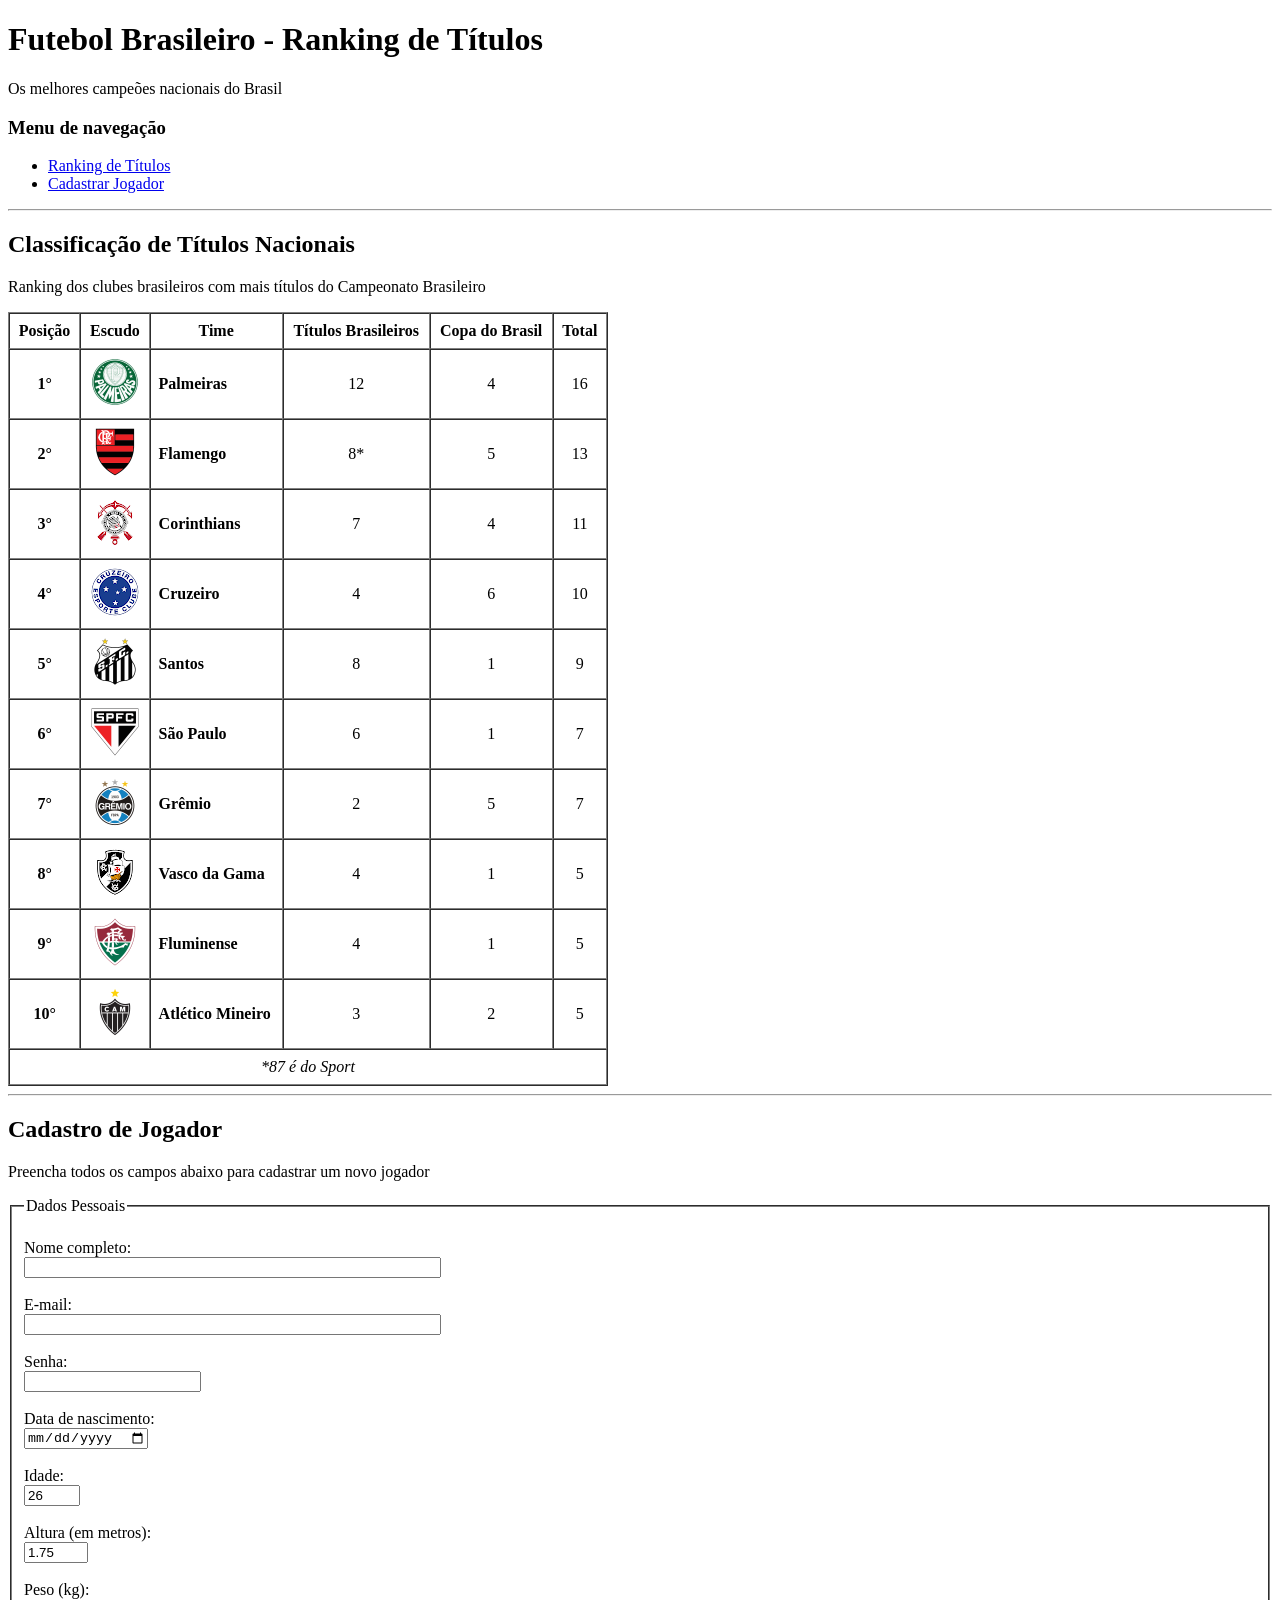
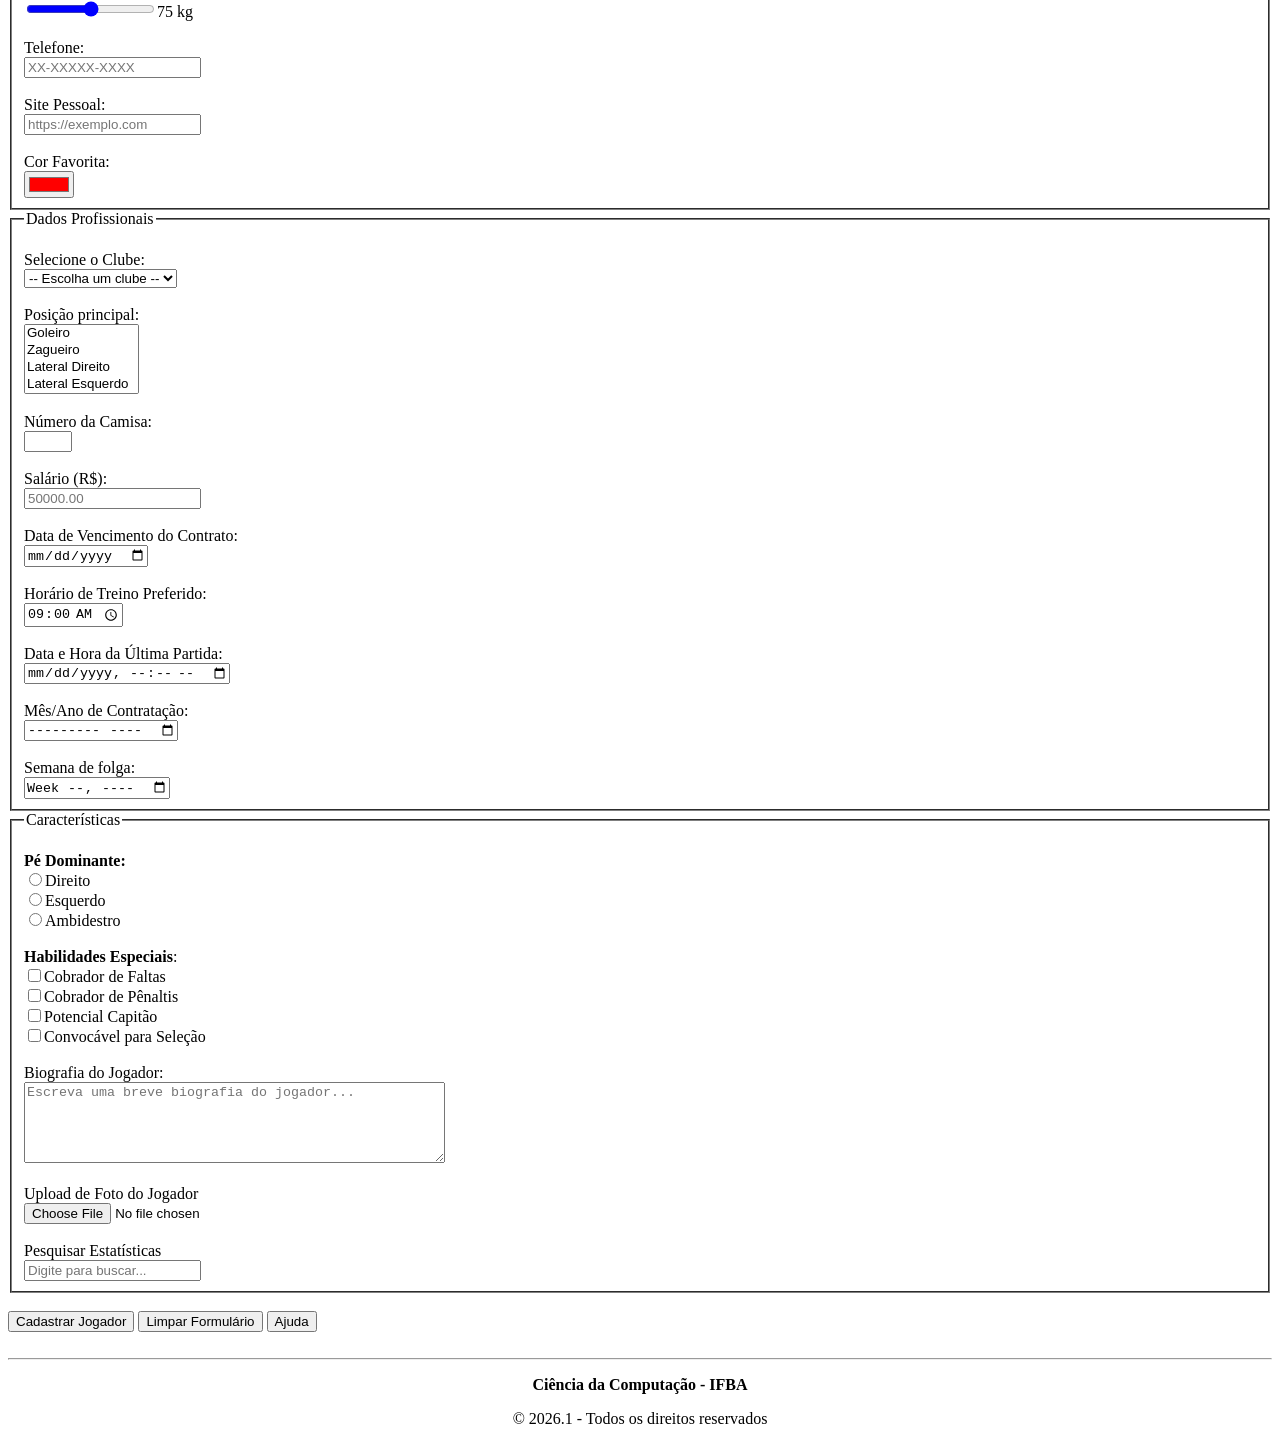
==== praticaLaboral/index.html @ 8c4af3b9 "first commit" ====
<!-- professor, percebi que a fonte no vídeo é diferente da minha, que mostra no navegador,
 não sei se é uma configuração já do seu navegador a fonte diferente, entao como o senhor disse
 que usou apenas HTML, resolvi deixar como está -->
<!DOCTYPE html>
<html lang="pt-BR">
<head>
    <meta charset="UTF-8">
    <meta name="viewport" content="width=device-width, initial-scale=1.0">
    <title>Futebol Brasileiro - Ranking de Títulos</title>
</head>
<body>
    <header>
        <h1>Futebol Brasileiro - Ranking de Títulos</h1>
        <p>Os melhores campeões nacionais do Brasil</p>
    </header>

    <nav>
        <h3>Menu de navegação</h3>  
        <ul>
            <li><a href="#ranking">Ranking de Títulos</a></li>
            <li><a href="#cadastro">Cadastrar Jogador</a></li>
        </ul>
    </nav>
    <hr>

    <section>
        <div id="ranking">
            <h2>Classificação de Títulos Nacionais</h2>
            <p>Ranking dos clubes brasileiros com mais títulos do Campeonato Brasileiro</p>
            <table border="1" cellspacing="0" cellpadding="8" width="600">
                <thead>
                    <tr>
                        <th>Posição</th>
                        <th>Escudo</th>
                        <th>Time</th>
                        <th>Títulos Brasileiros</th>
                        <th>Copa do Brasil</th>
                        <th>Total</th>
                    </tr>
                </thead>
                <tbody>
                    <tr align="center">
                        <td><strong>1°</strong></td>
                        <td><img src="../praticaLaboral/img/maiorCampeao.png" alt="Escudo do Palmeiras"></td>
                        <td align="left"><strong>Palmeiras</strong></td>
                        <td>12</td>
                        <td>4</td>
                        <td>16</td>
                    </tr>
                    <tr align="center">
                        <td><strong>2°</strong></td>
                        <td><img src="../praticaLaboral/img/time2.png" alt="Escudo do Flamengo"></td>
                        <td align="left"><strong>Flamengo</strong></td>
                        <td>8*</td>
                        <td>5</td>
                        <td>13</td>
                    </tr>
                    <tr align="center">
                        <td><strong>3°</strong></td>
                        <td><img style="transform: rotate(180deg);" src="../praticaLaboral/img/time3.png" alt="Escudo do Corinthians"></td>
                        <td align="left"><strong>Corinthians</strong></td>
                        <td>7</td>
                        <td>4</td>
                        <td>11</td>
                    </tr>
                    <tr align="center">
                        <td><strong>4°</strong></td>
                        <td><img src="../praticaLaboral/img/time4.png" alt="Escudo do Cruzeiro"></td>
                        <td align="left"><strong>Cruzeiro</strong></td>
                        <td>4</td>
                        <td>6</td>
                        <td>10</td>
                    </tr>
                    <tr align="center">
                        <td><strong>5°</strong></td>
                        <td><img src="../praticaLaboral/img/time5.png" alt="Escudo do Santos"></td>
                        <td align="left"><strong>Santos</strong></td>
                        <td>8</td>
                        <td>1</td>
                        <td>9</td>
                    </tr>
                    <tr align="center">
                        <td><strong>6°</strong></td>
                        <td><img src="../praticaLaboral/img/time7.png" alt="Escudo do São Paulo"></td>
                        <td align="left"><strong>São Paulo</strong></td>
                        <td>6</td>
                        <td>1</td>
                        <td>7</td>
                    </tr>
                    <tr align="center">
                        <td><strong>7°</strong></td>
                        <td><img src="../praticaLaboral/img/time6.png" alt="Escudo do Grêmio"></td>
                        <td align="left"><strong>Grêmio</strong></td>
                        <td>2</td>
                        <td>5</td>
                        <td>7</td>
                    </tr>
                    <tr align="center">
                        <td><strong>8°</strong></td>
                        <td><img src="../praticaLaboral/img/time9.png" alt="Escudo do Vasco da Gama"></td>
                        <td align="left"><strong>Vasco da Gama</strong></td>
                        <td>4</td>
                        <td>1</td>
                        <td>5</td>
                    </tr>
                    <tr align="center">
                        <td><strong>9°</strong></td>
                        <td><img src="../praticaLaboral/img/time10.png" alt="Escudo do Fluminense"></td>
                        <td align="left"><strong>Fluminense</strong></td>
                        <td>4</td>
                        <td>1</td>
                        <td>5</td>
                    </tr>
                    <tr align="center">
                        <td><strong>10°</strong></td>
                        <td><img src="../praticaLaboral/img/time8.png" alt="Escudo do Atlético Mineiro"></td>
                        <td align="left"><strong>Atlético Mineiro</strong></td>
                        <td>3</td>
                        <td>2</td>
                        <td>5</td>
                    </tr>
                </tbody>
                <tfoot>
                    <tr>
                        <td colspan="6" align="center"><em>*87 é do Sport</em></td>
                    </tr>
                </tfoot>
            </table>
            <hr>
        </div>
        
        <div id="cadastro">
            <h2>Cadastro de Jogador</h2>
            <p>Preencha todos os campos abaixo para cadastrar um novo jogador</p>
            <form>
                <fieldset style="border-color: gray;">
                    <legend>Dados Pessoais</legend>

                    <br> <label for="nome">Nome completo:</label><br>
                    <input type="text" id="nome" name="nome" size="50" required><br>

                    <br><label for="email">E-mail:</label><br>
                    <input type="email" id="email" name="email" size="50" required><br>

                    <br><label for="pwd">Senha:</label><br>
                    <input type="password" id="pwd" name="pwd" size="20" required><br>
                    
                    <br><label for="data">Data de nascimento:</label><br>
                    <input type="date" id="data" name="data" required><br>

                    <br><label for="idade">Idade:</label><br>
                    <input type="number" id="idade" name="idade" value="26" min="0" max="100" required><br>
                    
                    <br><label for="idade">Altura (em metros):</label><br>
                    <input type="number" id="idade" name="idade" value="1.75" min="0" max="3" step="0.01" required><br>
                    
                    <br><label for="peso">Peso (kg):</label><br>
                    <input type="range" id="peso" name="peso" min="0" max="100" required style="accent-color: blue;"><span class="info">75 kg</span><br>
                    
                    <br><label for="telefone">Telefone:</label><br>
                    <input type="tel" id="telefone" name="telefone" placeholder="XX-XXXXX-XXXX" required><br>
                    
                    <br><label for="site">Site Pessoal:</label><br>
                    <input type="url" id="site" name="site" placeholder="https://exemplo.com" required><br>

                    <br><label for="cor">Cor Favorita:</label><br>
                    <input type="color" id="cor" name="cor" value="#ff0000" required>
            </fieldset>
            
            <fieldset style="border-color: gray;">
                <legend>Dados Profissionais</legend><br>
                <label for="clube">Selecione o Clube:</label><br>
                <select name="clube" id="clube" required>
                    <option value="" disabled selected>-- Escolha um clube --</option>
                    <option value="">Palmeiras</option>
                    <option value="">Flamengo</option>
                    <option value="">Corinthians</option>
                    <option value="">Cruzeiro</option>
                    <option value="">Santos</option>
                    <option value="">São Paulo</option>
                    <option value="">Grêmio</option>
                    <option value="">Vasco da Gama</option>
                    <option value="">Fluminense</option>
                    <option value="">Atlético Mineiro</option>
                </select><br>
                <br>
                <label for="posicao">Posição principal:</label><br>
                <select name="posicao" id="posicao" size="4" required>
                    <option value="">Goleiro</option>
                    <option value="">Zagueiro</option>
                    <option value="">Lateral Direito</option>
                    <option value="">Lateral Esquerdo</option>
                    <option value="">Ala</option>
                    <option value="">Volante</option>
                    <option value="">Meia Central</option>
                    <option value="">Meia-Atacante</option>
                    <option value="">Meia Lateral</option>
                    <option value="">Ponta Esquerda</option>
                    <option value="">Ponta Direita</option>
                    <option value="">Centroavante</option>
                    <option value="">Segundo Atacante</option>
                </select>
                <br>
                <br><label for="numeroCamisa">Número da Camisa:</label><br>
                <input type="number" id="numeroCamisa" name="numeroCamisa" min="0" max="99" required><br>

                <br><label for="salario">Salário (R$):</label><br>
                <input type="number" id="salario" name="salario" placeholder="50000.00" step="1.00" required><br>

                <br><label for="dataVencimento">Data de Vencimento do Contrato:</label><br>
                <input type="date" id="dataVencimento" name="dataVencimento" required><br>

                <br><label for="horarioTreino">Horário de Treino Preferido:</label><br>
                <input type="time" id="horarioTreino" name="horarioTreino" value="09:00" required><br>

                <br><label for="dataHoraUltimaPartida">Data e Hora da Última Partida:</label><br>
                <input type="datetime-local" id="dataHoraUltimaPartida" name="dataHoraUltimaPartida" required><br>

                <br><label for="mesContratacao">Mês/Ano de Contratação:</label><br>
                <input type="month" id="mesContratacao" name="mesContratacao" required><br>

                <br><label for="semanaFolga">Semana de folga:</label><br>
                <input type="week" id="semanaFolga" name="semanaFolga" required><br>
            </fieldset>

            <fieldset style="border-color: gray;">
                <legend>Características</legend>

                <br> <label for="peDominante"><strong>Pé Dominante:</strong></label><br>
                <input type="radio" id="peDominante" name="peDominante" style="accent-color: blue;" required><span>Direito</span><br>
                <input type="radio" id="peDominante" name="peDominante" style="accent-color: blue;" required><span>Esquerdo</span><br>
                <input type="radio" id="peDominante" name="peDominante" style="accent-color: blue;" required><span>Ambidestro</span><br>

                <br> <label for="habilidadeEspecial"><strong>Habilidades Especiais</strong>:</strong></label><br>
                <input type="checkbox" id="habilidadeEspecial" name="habilidadeEspecial" style="accent-color: blue;" required><span>Cobrador de Faltas</span><br>
                <input type="checkbox" id="habilidadeEspecial" name="habilidadeEspecial" style="accent-color: blue;" required><span>Cobrador de Pênaltis</span><br>
                <input type="checkbox" id="habilidadeEspecial" name="habilidadeEspecial" style="accent-color: blue;" required><span>Potencial Capitão</span><br>
                <input type="checkbox" id="habilidadeEspecial" name="habilidadeEspecial" style="accent-color: blue;" required><span>Convocável para Seleção</span><br>

                <br><label for="biografia">Biografia do Jogador:</label><br>
                <textarea id="biografia" name="biografia" rows="5" cols="50" placeholder="Escreva uma breve biografia do jogador..." required></textarea><br>
                
                <br><label for="foto">Upload de Foto do Jogador</label><br>
                <input type="file" id="foto" name="foto" accept="image/*" required><br>
                
                <br><label for="buscar">Pesquisar Estatísticas</label><br>
                <input type="search" id="buscar" name="buscar" placeholder="Digite para buscar..." required><br>
            </fieldset><br>

            <button type="submit">Cadastrar Jogador</button>
            <button type="reset">Limpar Formulário</button>
            <button>Ajuda</button>
            </form>
        </div>
    </section>
    <br><hr>
    <footer>
        <p align="center"><strong>Ciência da Computação - IFBA</strong></p>
        <p align="center">&copy; 2026.1 - Todos os direitos reservados</p>
    </footer>
</body>
</html>
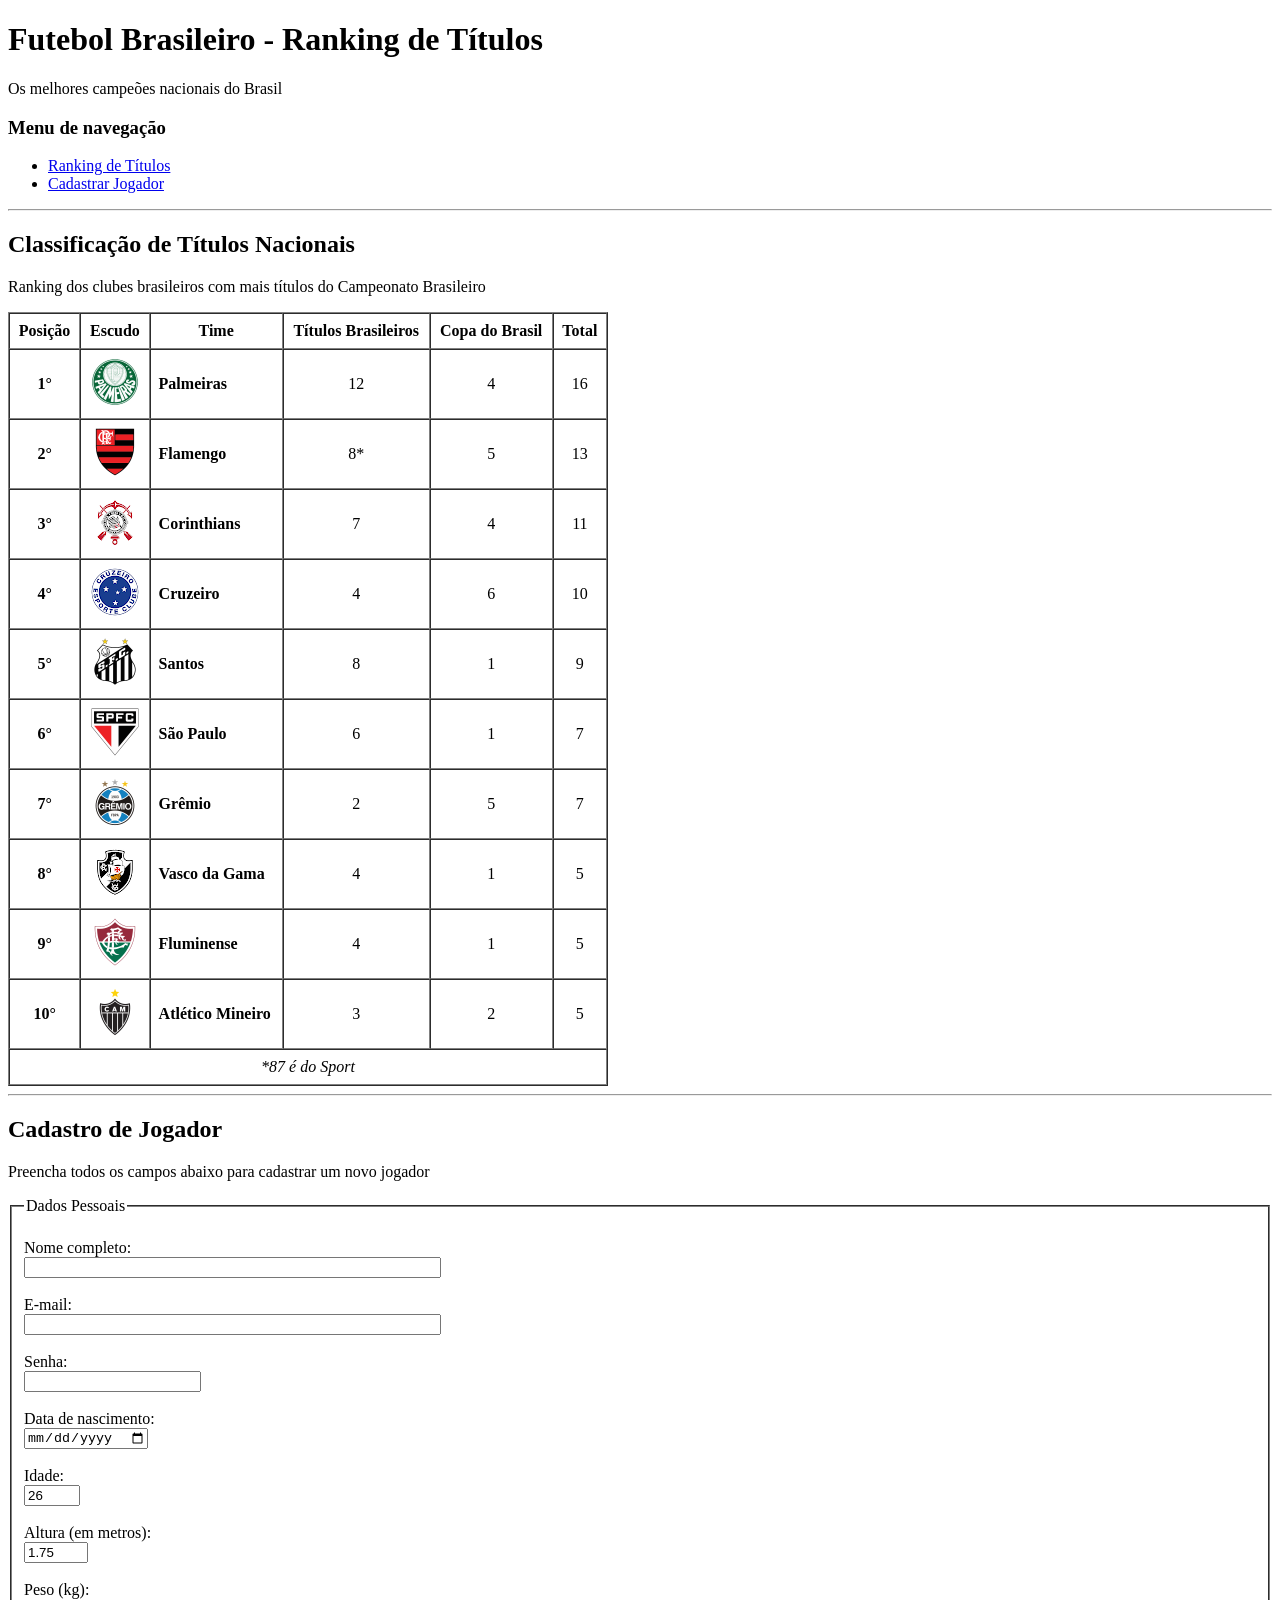
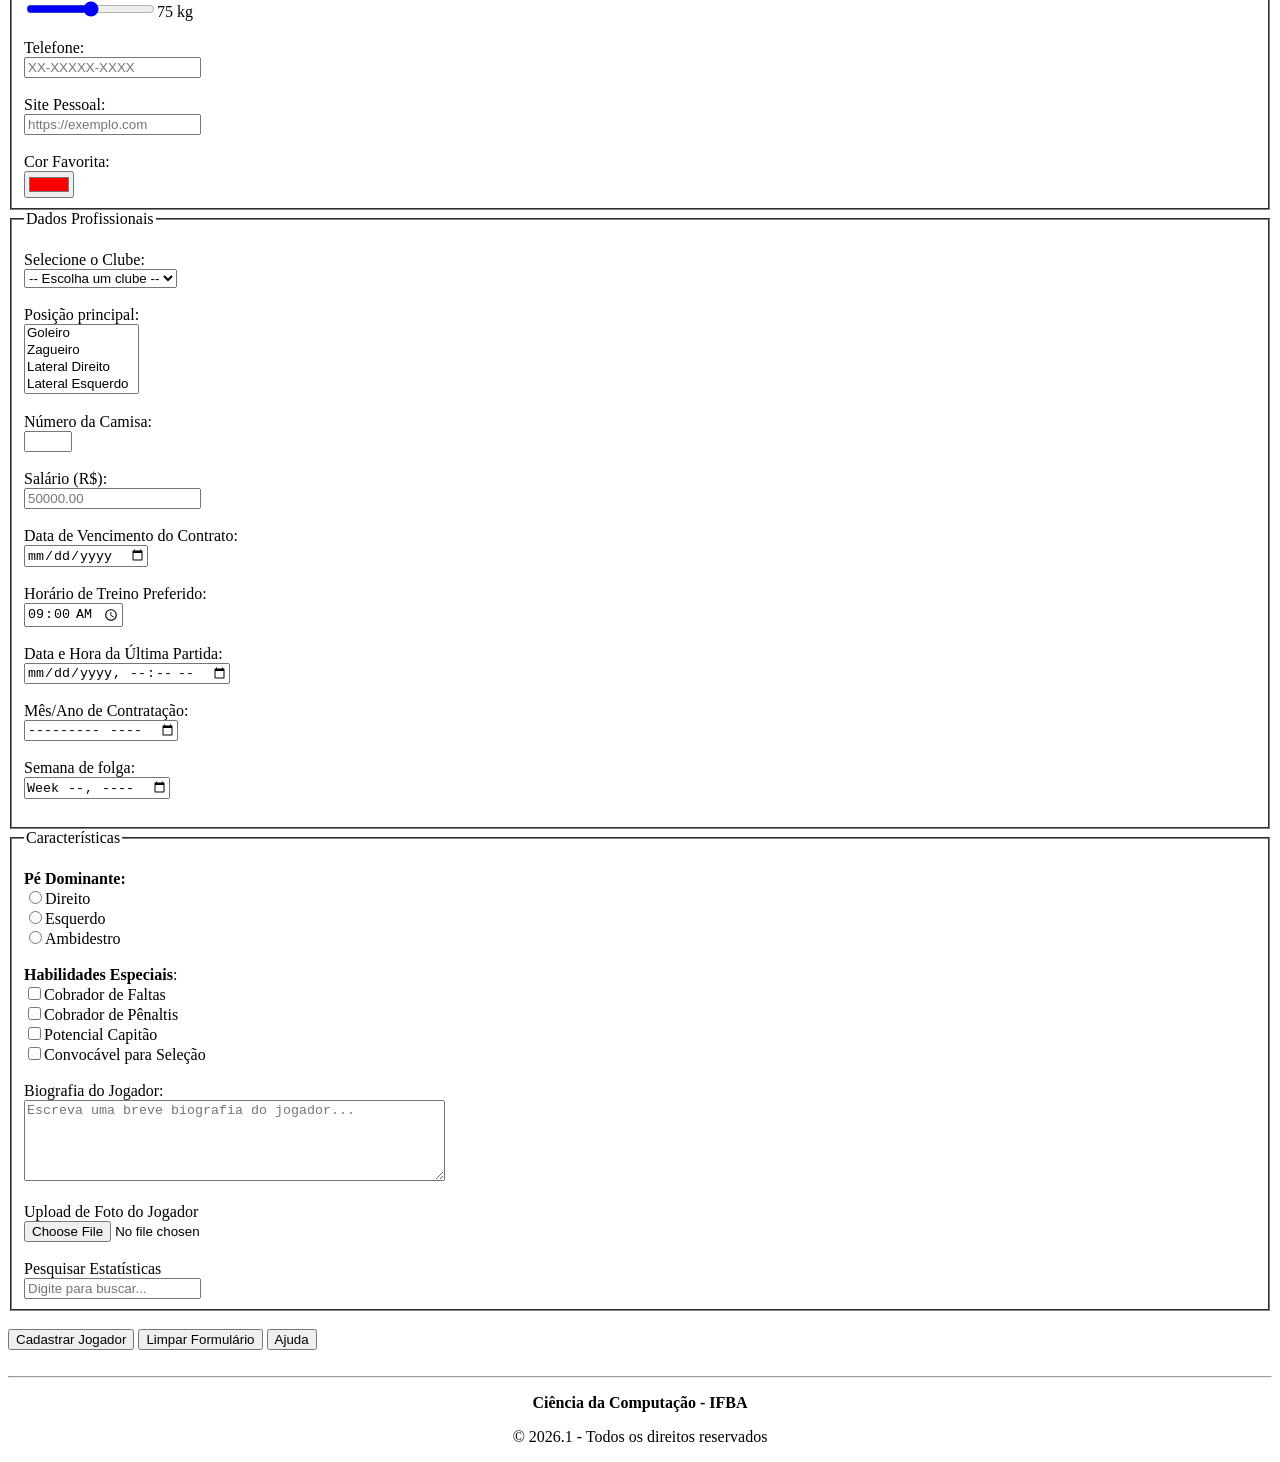
==== commit ce8a2157: "ajustes" ====
--- a/praticaLaboral/index.html
+++ b/praticaLaboral/index.html
@@ -134,36 +134,36 @@
             <p>Preencha todos os campos abaixo para cadastrar um novo jogador</p>
             <form>
                 <fieldset style="border-color: gray;">
-                    <legend>Dados Pessoais</legend>
-
-                    <br> <label for="nome">Nome completo:</label><br>
-                    <input type="text" id="nome" name="nome" size="50" required><br>
-
-                    <br><label for="email">E-mail:</label><br>
-                    <input type="email" id="email" name="email" size="50" required><br>
-
-                    <br><label for="pwd">Senha:</label><br>
-                    <input type="password" id="pwd" name="pwd" size="20" required><br>
-                    
-                    <br><label for="data">Data de nascimento:</label><br>
-                    <input type="date" id="data" name="data" required><br>
-
-                    <br><label for="idade">Idade:</label><br>
-                    <input type="number" id="idade" name="idade" value="26" min="0" max="100" required><br>
-                    
-                    <br><label for="idade">Altura (em metros):</label><br>
-                    <input type="number" id="idade" name="idade" value="1.75" min="0" max="3" step="0.01" required><br>
-                    
-                    <br><label for="peso">Peso (kg):</label><br>
-                    <input type="range" id="peso" name="peso" min="0" max="100" required style="accent-color: blue;"><span class="info">75 kg</span><br>
-                    
-                    <br><label for="telefone">Telefone:</label><br>
-                    <input type="tel" id="telefone" name="telefone" placeholder="XX-XXXXX-XXXX" required><br>
-                    
-                    <br><label for="site">Site Pessoal:</label><br>
-                    <input type="url" id="site" name="site" placeholder="https://exemplo.com" required><br>
-
-                    <br><label for="cor">Cor Favorita:</label><br>
+                    <legend>Dados Pessoais</legend><br>
+                    
+                    <label for="nome">Nome completo:</label><br>
+                    <input type="text" id="nome" name="nome" size="50" required><br><br>
+                
+                    <label for="email">E-mail:</label><br>
+                    <input type="email" id="email" name="email" size="50" required><br><br>
+
+                    <label for="pwd">Senha:</label><br>
+                    <input type="password" id="pwd" name="pwd" size="20" required><br><br>
+                    
+                    <label for="data">Data de nascimento:</label><br>
+                    <input type="date" id="data" name="data" required><br><br>
+
+                    <label for="idade">Idade:</label><br>
+                    <input type="number" id="idade" name="idade" value="26" min="0" max="100" required><br><br>
+                    
+                    <label for="altura">Altura (em metros):</label><br>
+                    <input type="number" id="altura" name="altura" value="1.75" min="0" max="3" step="0.01" required><br><br>
+                    
+                    <label for="peso">Peso (kg):</label><br>
+                    <input type="range" id="peso" name="peso" min="0" max="100" required style="accent-color: blue;"><span class="info">75 kg</span><br><br>
+                    
+                    <label for="telefone">Telefone:</label><br>
+                    <input type="tel" id="telefone" name="telefone" placeholder="XX-XXXXX-XXXX" required><br><br>
+                    
+                    <label for="site">Site Pessoal:</label><br>
+                    <input type="url" id="site" name="site" placeholder="https://exemplo.com" required><br><br>
+
+                    <label for="cor">Cor Favorita:</label><br>
                     <input type="color" id="cor" name="cor" value="#ff0000" required>
             </fieldset>
             
@@ -200,50 +200,50 @@
                     <option value="">Centroavante</option>
                     <option value="">Segundo Atacante</option>
                 </select>
-                <br>
-                <br><label for="numeroCamisa">Número da Camisa:</label><br>
-                <input type="number" id="numeroCamisa" name="numeroCamisa" min="0" max="99" required><br>
-
-                <br><label for="salario">Salário (R$):</label><br>
-                <input type="number" id="salario" name="salario" placeholder="50000.00" step="1.00" required><br>
-
-                <br><label for="dataVencimento">Data de Vencimento do Contrato:</label><br>
-                <input type="date" id="dataVencimento" name="dataVencimento" required><br>
-
-                <br><label for="horarioTreino">Horário de Treino Preferido:</label><br>
-                <input type="time" id="horarioTreino" name="horarioTreino" value="09:00" required><br>
-
-                <br><label for="dataHoraUltimaPartida">Data e Hora da Última Partida:</label><br>
-                <input type="datetime-local" id="dataHoraUltimaPartida" name="dataHoraUltimaPartida" required><br>
-
-                <br><label for="mesContratacao">Mês/Ano de Contratação:</label><br>
-                <input type="month" id="mesContratacao" name="mesContratacao" required><br>
-
-                <br><label for="semanaFolga">Semana de folga:</label><br>
-                <input type="week" id="semanaFolga" name="semanaFolga" required><br>
+                <br><br>
+                <label for="numeroCamisa">Número da Camisa:</label><br>
+                <input type="number" id="numeroCamisa" name="numeroCamisa" min="0" max="99" required><br><br>
+                
+                <label for="salario">Salário (R$):</label><br>
+                <input type="number" id="salario" name="salario" placeholder="50000.00" step="1.00" required><br><br>
+                
+                <label for="dataVencimento">Data de Vencimento do Contrato:</label><br>
+                <input type="date" id="dataVencimento" name="dataVencimento" required><br><br>
+
+                <label for="horarioTreino">Horário de Treino Preferido:</label><br>
+                <input type="time" id="horarioTreino" name="horarioTreino" value="09:00" required><br><br>
+
+                <label for="dataHoraUltimaPartida">Data e Hora da Última Partida:</label><br>
+                <input type="datetime-local" id="dataHoraUltimaPartida" name="dataHoraUltimaPartida" required><br><br>
+
+                <label for="mesContratacao">Mês/Ano de Contratação:</label><br>
+                <input type="month" id="mesContratacao" name="mesContratacao" required><br><br>
+
+                <label for="semanaFolga">Semana de folga:</label><br>
+                <input type="week" id="semanaFolga" name="semanaFolga" required><br><br>
             </fieldset>
 
             <fieldset style="border-color: gray;">
-                <legend>Características</legend>
-
-                <br> <label for="peDominante"><strong>Pé Dominante:</strong></label><br>
+                <legend>Características</legend><br>
+                
+                <label for="peDominante"><strong>Pé Dominante:</strong></label><br>
                 <input type="radio" id="peDominante" name="peDominante" style="accent-color: blue;" required><span>Direito</span><br>
                 <input type="radio" id="peDominante" name="peDominante" style="accent-color: blue;" required><span>Esquerdo</span><br>
                 <input type="radio" id="peDominante" name="peDominante" style="accent-color: blue;" required><span>Ambidestro</span><br>
-
-                <br> <label for="habilidadeEspecial"><strong>Habilidades Especiais</strong>:</strong></label><br>
-                <input type="checkbox" id="habilidadeEspecial" name="habilidadeEspecial" style="accent-color: blue;" required><span>Cobrador de Faltas</span><br>
-                <input type="checkbox" id="habilidadeEspecial" name="habilidadeEspecial" style="accent-color: blue;" required><span>Cobrador de Pênaltis</span><br>
-                <input type="checkbox" id="habilidadeEspecial" name="habilidadeEspecial" style="accent-color: blue;" required><span>Potencial Capitão</span><br>
-                <input type="checkbox" id="habilidadeEspecial" name="habilidadeEspecial" style="accent-color: blue;" required><span>Convocável para Seleção</span><br>
-
-                <br><label for="biografia">Biografia do Jogador:</label><br>
+                <br>
+                <label for="habilidadeEspecial"><strong>Habilidades Especiais</strong>:</strong></label><br> <!-- deixei sem required aqui pq se não teria que marcar todas as caixinhas pra aceitar o form -->
+                <input type="checkbox" id="habilidadeEspecial" name="habilidadeEspecial" style="accent-color: blue;"><span>Cobrador de Faltas</span><br>
+                <input type="checkbox" id="habilidadeEspecial" name="habilidadeEspecial" style="accent-color: blue;"><span>Cobrador de Pênaltis</span><br>
+                <input type="checkbox" id="habilidadeEspecial" name="habilidadeEspecial" style="accent-color: blue;"><span>Potencial Capitão</span><br>
+                <input type="checkbox" id="habilidadeEspecial" name="habilidadeEspecial" style="accent-color: blue;"><span>Convocável para Seleção</span><br>
+                <br>
+                <label for="biografia">Biografia do Jogador:</label><br>
                 <textarea id="biografia" name="biografia" rows="5" cols="50" placeholder="Escreva uma breve biografia do jogador..." required></textarea><br>
-                
-                <br><label for="foto">Upload de Foto do Jogador</label><br>
+                <br>
+                <label for="foto">Upload de Foto do Jogador</label><br>
                 <input type="file" id="foto" name="foto" accept="image/*" required><br>
-                
-                <br><label for="buscar">Pesquisar Estatísticas</label><br>
+                <br>
+                <label for="buscar">Pesquisar Estatísticas</label><br>
                 <input type="search" id="buscar" name="buscar" placeholder="Digite para buscar..." required><br>
             </fieldset><br>
 
